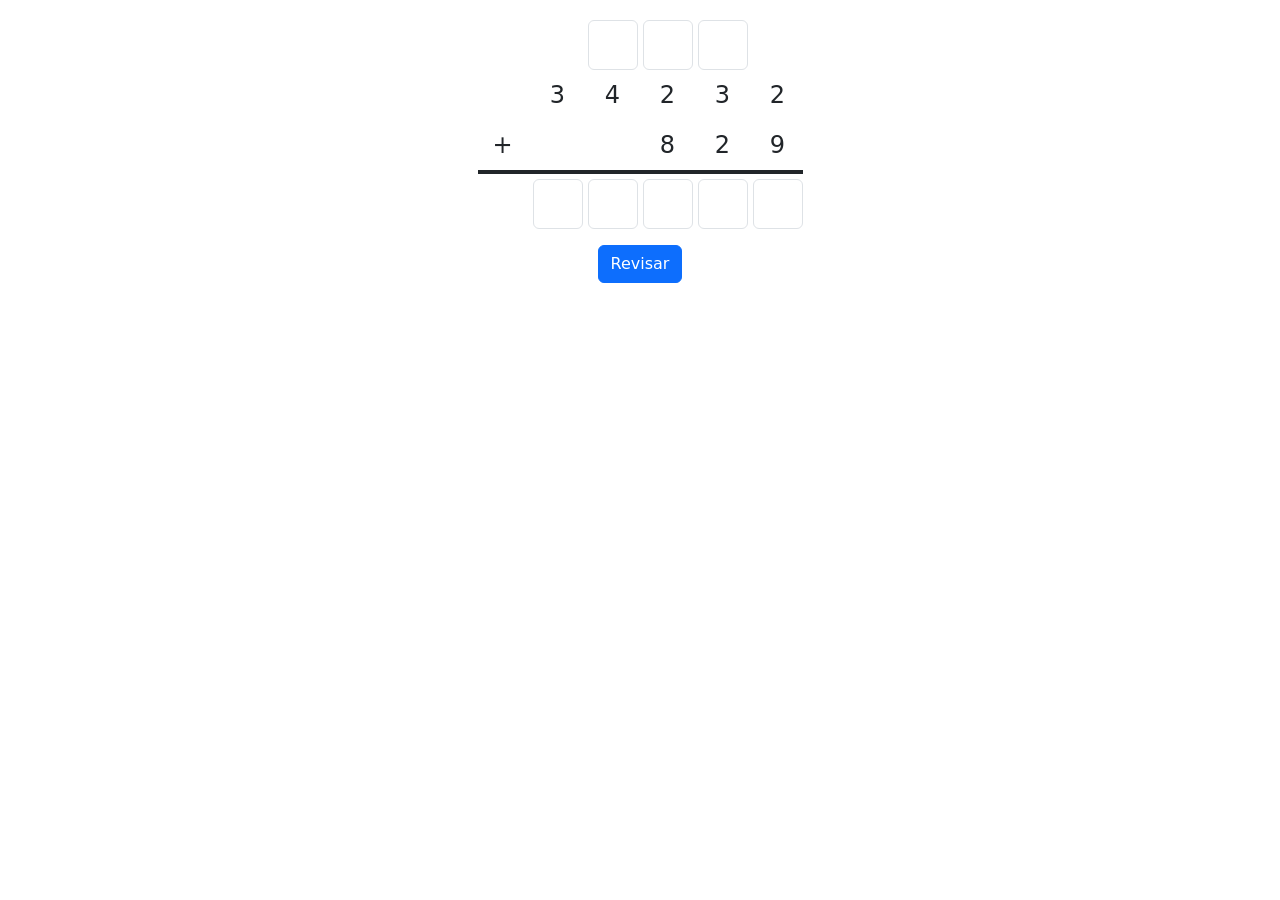
==== js/tests/index.html @ a7220b6f "feat(menu): add operation navigation and placeholder pages" ====
<!DOCTYPE html>
<html lang="es">
<head>
    <meta charset="UTF-8">
    <meta name="viewport" content="width=device-width, initial-scale=1.0">

    <title>Prueba Suma A</title>

    <link rel="stylesheet" href="../../css/bootstrap.css">
    <link rel="stylesheet" href="../../css/sumaA.css">
</head>
<body>
    <div id="app"></div>

    <script type="module" src="./main.js"></script>
</body>
</html>
---- css/sumaA.css ----
.operacion {
    display: flex;
    flex-direction: column;
    align-items: center;
    margin: 20px auto;
}

.fila {
    display: flex;
    gap: 5px;
}

.celda,
.acarreo,
.digito {
    width: 50px;
    height: 50px;
    box-sizing: border-box;
    flex: 0 0 50px;
}

.celda {
    width: 50px;
    height: 50px;

    display: flex;
    align-items: center;
    justify-content: center;

    font-size: 1.5rem;
}

.celda span {
    display: block;
}

.celda-vacia {
    visibility: hidden;
}

.acarreo {
    text-align: center;
    font-size: 1rem;
    padding: 0;
}

.digito {
    text-align: center;
    font-size: 1.5rem;
    padding: 0;
}

.fila-resultado {
    border-top: 2px solid #212529;
    padding-top: 5px;
}

.fila-separador {
    border-bottom: 2px solid #212529;
}

.input-correcto {
    border: 2px solid #198754;
}

.input-incorrecto {
    border: 2px solid #dc3545;
}
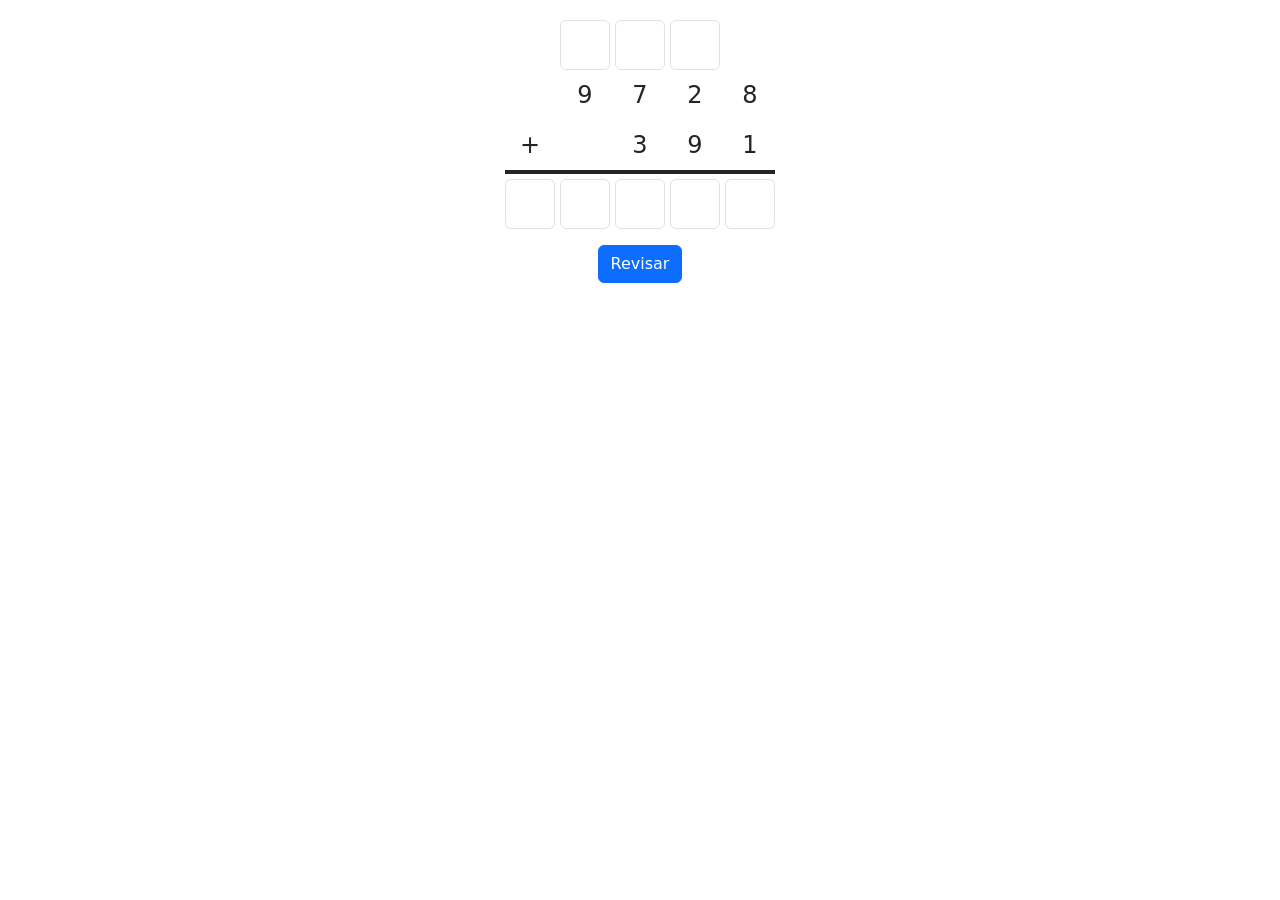
==== commit f8fffc2a: "feat(division): add basic division model and tests" ====
--- a/js/tests/index.html
+++ b/js/tests/index.html
@@ -13,5 +13,7 @@
     <div id="app"></div>
 
     <script type="module" src="./main.js"></script>
+    <!-- <script type="module" src="./divisionMinima.test.js"></script> -->
+    <script type="module" src="./descomponerDividendo.test.js"></script>
 </body>
 </html>
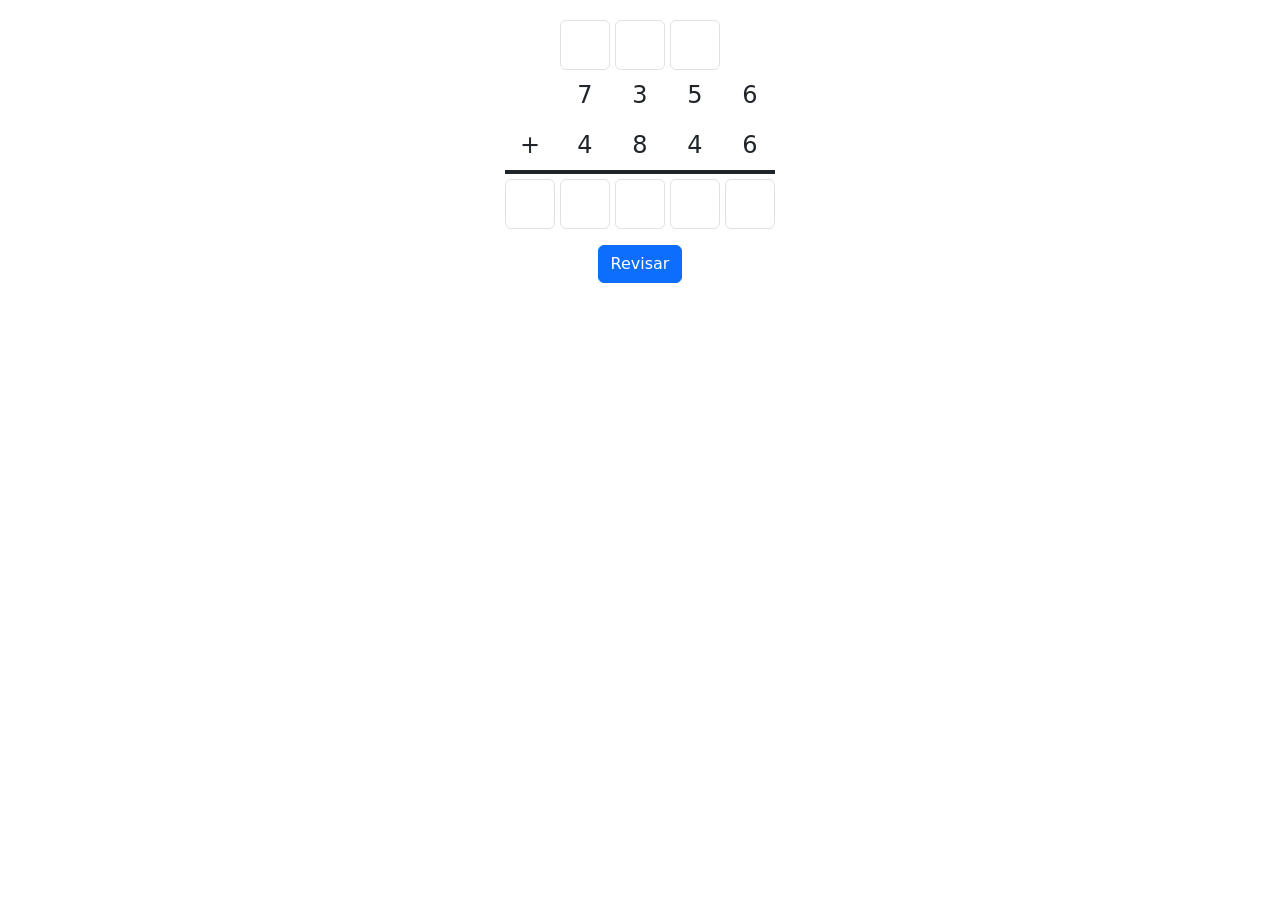
==== commit 728815a6: "feat(division): implement division calculation with procedure tracking" ====
--- a/js/tests/index.html
+++ b/js/tests/index.html
@@ -14,6 +14,7 @@
 
     <script type="module" src="./main.js"></script>
     <!-- <script type="module" src="./divisionMinima.test.js"></script> -->
-    <script type="module" src="./descomponerDividendo.test.js"></script>
+    <!-- <script type="module" src="./descomponerDividendo.test.js"></script> -->
+    <script type="module" src="./calcularDivision.test.js"></script>
 </body>
 </html>
